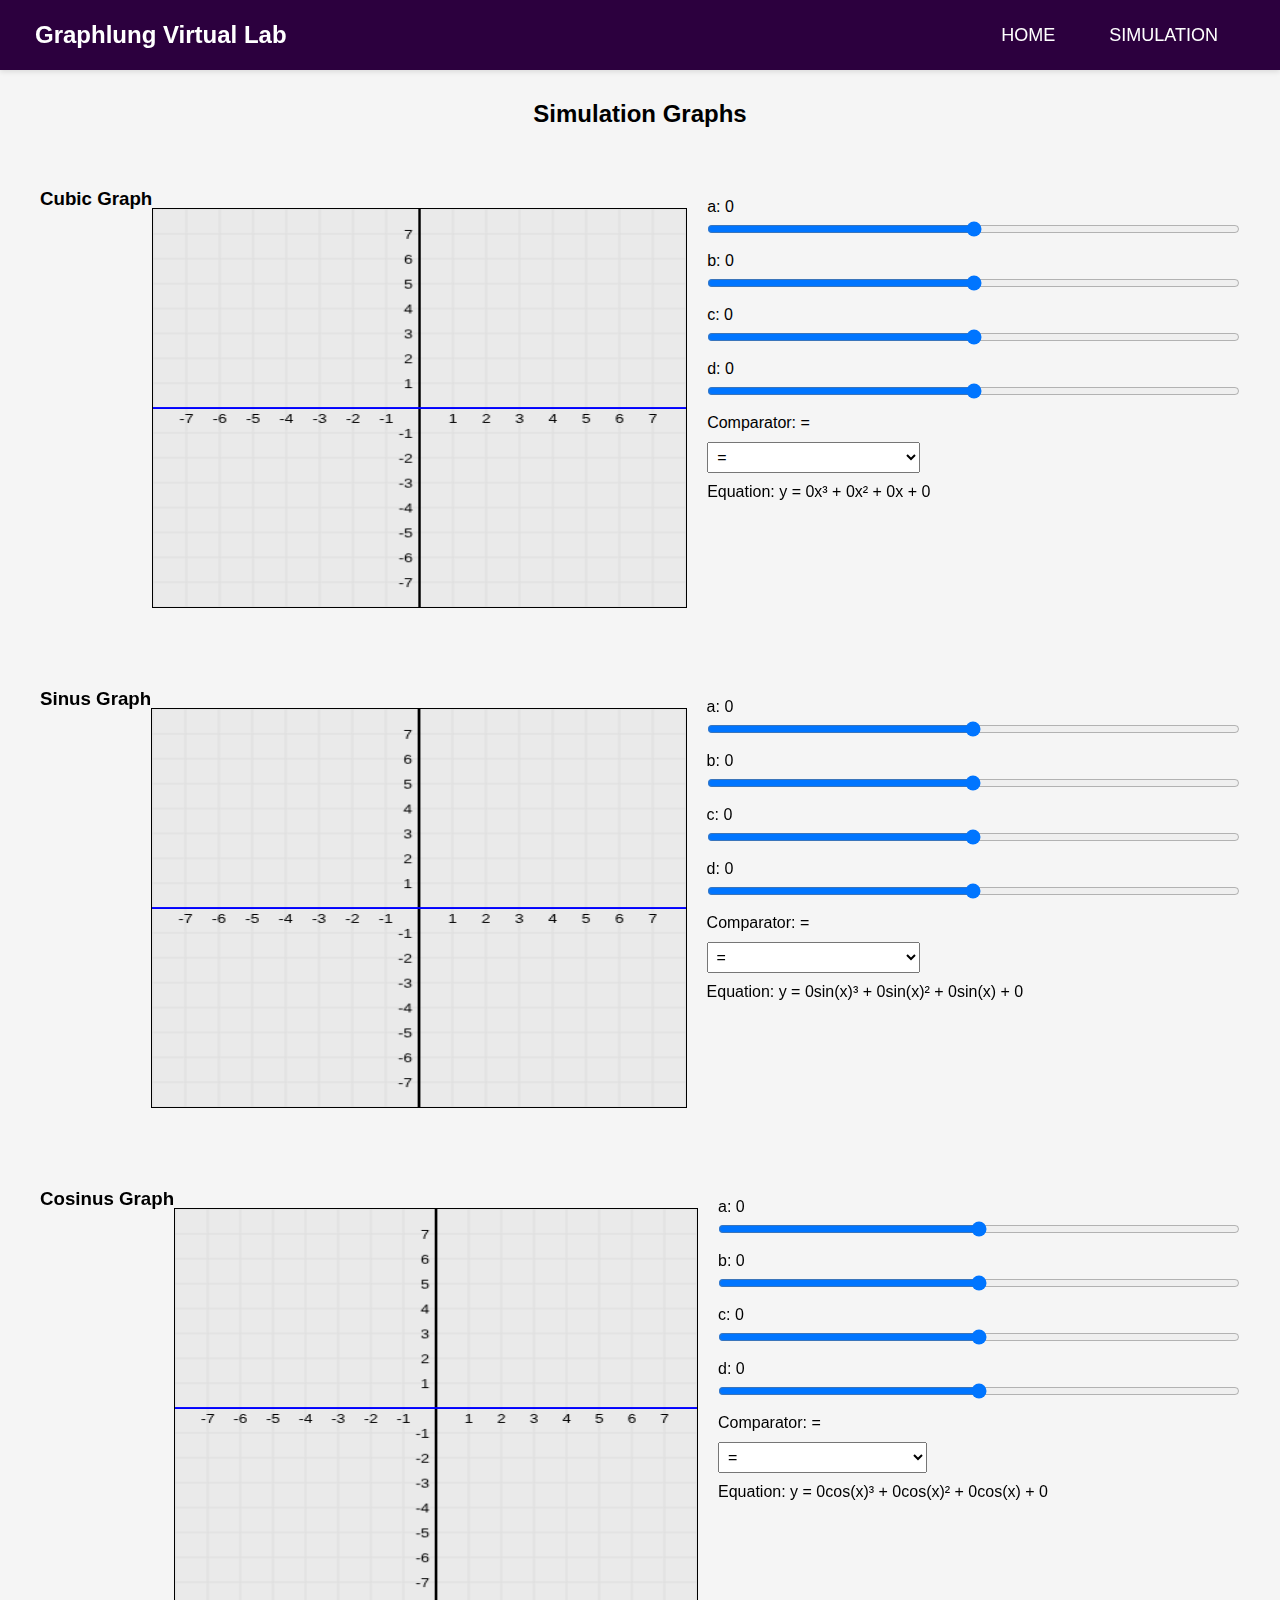
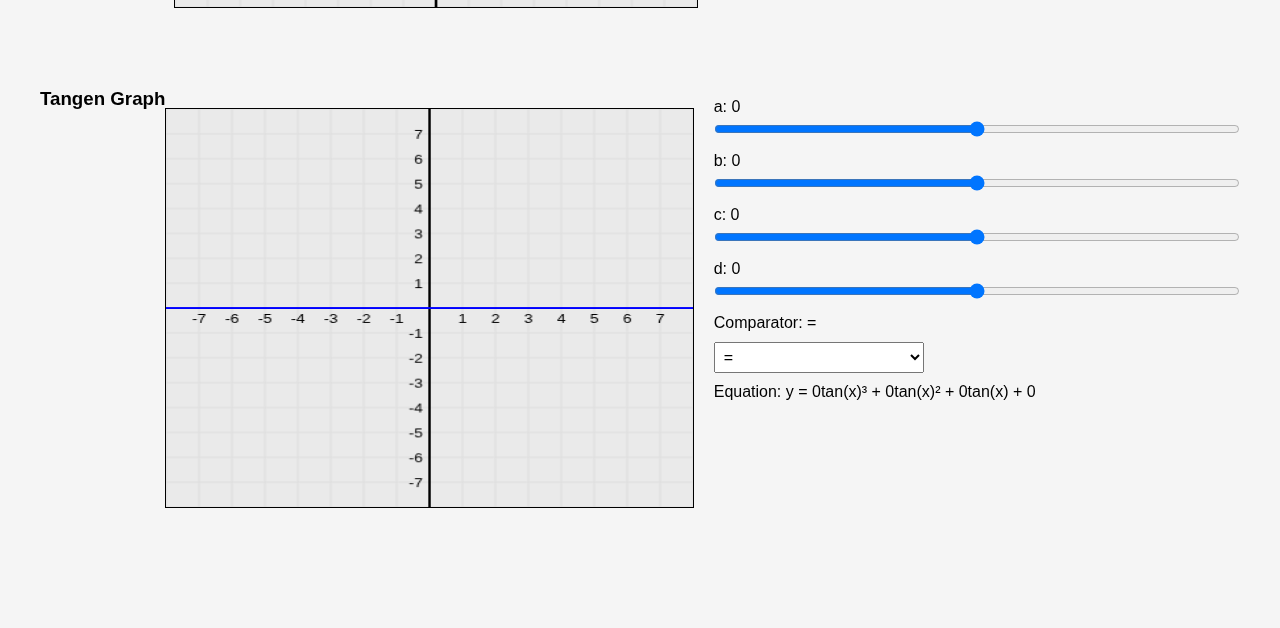
==== src/frontend/simulation.html @ 2dff0495 "feat: add home, script, simulation, style" ====
<!DOCTYPE html>
<html lang="en">
<head>
    <meta charset="UTF-8">
    <meta name="viewport" content="width=device-width, initial-scale=1.0">
    <title>Graphlung Virtual Lab - Simulation</title>
    <link rel="stylesheet" href="style.css">
</head>
<body>
    <header>
        <h1>Graphlung Virtual Lab</h1>
        <nav>
            <div class="hamburger" onclick="toggleMenu()">☰</div>
            <ul class="nav-links" id="nav-links">
                <li class="dropdown">
                    <a href="home.html">HOME</a>
                    <ul class="dropdown-content">
                        <li><a href="#general">General</a></li>
                        <li><a href="#math">Math</a></li>
                        <li><a href="#graph">Graph</a></li>
                    </ul>
                </li>
                <li class="dropdown">
                    <a href="simulation.html">SIMULATION</a>
                    <ul class="dropdown-content">
                        <li><a href="#cubic">Cubic</a></li>
                        <li><a href="#sinus">Sinus</a></li>
                        <li><a href="#cosinus">Cosinus</a></li>
                        <li><a href="#tangen">Tangen</a></li>
                    </ul>
                </li>
            </ul>
        </nav>
    </header>

    <section id="simulation" class="content-section">
        <h2>Simulation Graphs</h2>

        <!-- Cubic Graph Section -->
        <section id="cubic" class="graph-section">
            <h3>Cubic Graph</h3>
            <canvas id="cubic-graph" width="400" height="400"></canvas>
            <div class="controls">
                <label>a: <span id="cubic-a-value">0</span></label>
                <input type="range" id="cubic-a-slider" min="-7" max="7" value="0">

                <label>b: <span id="cubic-b-value">0</span></label>
                <input type="range" id="cubic-b-slider" min="-7" max="7" value="0">

                <label>c: <span id="cubic-c-value">0</span></label>
                <input type="range" id="cubic-c-slider" min="-7" max="7" value="0">

                <label>d: <span id="cubic-d-value">0</span></label>
                <input type="range" id="cubic-d-slider" min="-7" max="7" value="0">

                <label>Comparator: <span id="cubic-comparator-value">=</span></label>
                <select class="comparator">
                    <option value="=">=</option>
                    <option value="<"><</option>
                    <option value=">">></option>
                </select>

                <p>Equation: <span id="cubic-equation-display">y = 0x³ + 0x² + 0x + 0</span></p>
            </div>
        </section>

        <!-- Sinus Graph Section -->
        <section id="sinus" class="graph-section">
            <h3>Sinus Graph</h3>
            <canvas id="sinus-graph" width="400" height="400"></canvas>
            <div class="controls">
                <label>a: <span id="sinus-a-value">0</span></label>
                <input type="range" id="sinus-a-slider" min="-7" max="7" value="0">

                <label>b: <span id="sinus-b-value">0</span></label>
                <input type="range" id="sinus-b-slider" min="-7" max="7" value="0">

                <label>c: <span id="sinus-c-value">0</span></label>
                <input type="range" id="sinus-c-slider" min="-7" max="7" value="0">

                <label>d: <span id="sinus-d-value">0</span></label>
                <input type="range" id="sinus-d-slider" min="-7" max="7" value="0">

                <label>Comparator: <span id="sinus-comparator-value">=</span></label>
                <select class="comparator">
                    <option value="=">=</option>
                    <option value="<"><</option>
                    <option value=">">></option>
                </select>

                <p>Equation: <span id="sinus-equation-display">y = a sin(x)³ + b sin(x)² + c sin(x) + d</span></p>
            </div>
        </section>

        <!-- Cosinus Graph Section -->
        <section id="cosinus" class="graph-section">
            <h3>Cosinus Graph</h3>
            <canvas id="cosinus-graph" width="400" height="400"></canvas>
            <div class="controls">
                <label>a: <span id="cosinus-a-value">0</span></label>
                <input type="range" id="cosinus-a-slider" min="-7" max="7" value="0">

                <label>b: <span id="cosinus-b-value">0</span></label>
                <input type="range" id="cosinus-b-slider" min="-7" max="7" value="0">

                <label>c: <span id="cosinus-c-value">0</span></label>
                <input type="range" id="cosinus-c-slider" min="-7" max="7" value="0">

                <label>d: <span id="cosinus-d-value">0</span></label>
                <input type="range" id="cosinus-d-slider" min="-7" max="7" value="0">

                <label>Comparator: <span id="cosinus-comparator-value">=</span></label>
                <select class="comparator">
                    <option value="=">=</option>
                    <option value="<"><</option>
                    <option value=">">></option>
                </select>

                <p>Equation: <span id="cosinus-equation-display">y = a sin(x)³ + b sin(x)² + c sin(x) + d</span></p>
            </div>
        </section>

        <!-- Tangen Graph Section -->
        <section id="tangen" class="graph-section">
            <h3>Tangen Graph</h3>
            <canvas id="tangen-graph" width="400" height="400"></canvas>
            <div class="controls">
                <label>a: <span id="tangen-a-value">0</span></label>
                <input type="range" id="tangen-a-slider" min="-7" max="7" value="0">

                <label>b: <span id="tangen-b-value">0</span></label>
                <input type="range" id="tangen-b-slider" min="-7" max="7" value="0">

                <label>c: <span id="tangen-c-value">0</span></label>
                <input type="range" id="tangen-c-slider" min="-7" max="7" value="0">

                <label>d: <span id="tangen-d-value">0</span></label>
                <input type="range" id="tangen-d-slider" min="-7" max="7" value="0">

                <label>Comparator: <span id="tangen-comparator-value">=</span></label>
                <select class="comparator">
                    <option value="=">=</option>
                    <option value="<"><</option>
                    <option value=">">></option>
                </select>

                <p>Equation: <span id="tangen-equation-display">y = a sin(x)³ + b sin(x)² + c sin(x) + d</span></p>
            </div>
        </section>

    </section>

    <script src="script.js"></script>
</body>
</html>
---- src/frontend/style.css ----
/* GLOBAL STYLE */
* {
    margin: 0;
    padding: 0;
    box-sizing: border-box;
  }
  
  body {
    font-family: Arial, sans-serif;
    background-color: #f5f5f5;
  }
  
  /* HEADER STYLING */
  header {
    background-color: #2c003e;
    color: white;
    padding: 15px;
    text-align: center;
    position: fixed;
    top: 0;
    left: 0;
    width: 100%;
    z-index: 1000;
    box-shadow: 0 2px 5px rgba(0, 0, 0, 0.1);
    height: 70px;
    display: flex;
    justify-content: space-between;
    align-items: center;
  }
  
  /* LOGO / TITLE IN HEADER */
  header h1 {
    margin-left: 20px;
    font-size: 24px;
    white-space: nowrap;
  }
  
  /* NAVBAR */
  .nav-links {
    list-style: none;
    display: flex;
    justify-content: center;
    align-items: center;
    margin-right: 20px;
  }
  
  .nav-links li {
    margin: 0 15px;
    position: relative;
  }
  
  .nav-links a {
    color: white;
    text-decoration: none;
    font-size: 18px;
    padding: 8px 12px;
    cursor: pointer;
  }
  
  .nav-links a:hover {
    background-color: #4b0082;
    border-radius: 5px;
  }
  
  .nav-links a:active {
    color: yellow;
  }
  
  /* DROPDOWN MENU */
  .dropdown-content {
    display: none;
    position: absolute;
    background-color: #4b0082;
    list-style: none;
    padding: 10px;
    border-radius: 5px;
    top: 100%; /* Position directly below parent */
    left: 0;
    z-index: 1001;
    min-width: 150px;
  }
  
  /* Ensure dropdown stays open when hovered */
  .dropdown:hover .dropdown-content,
  .dropdown-content:hover {
    display: block;
  }
  
  .dropdown-content li {
    padding: 5px 0;
  }
  
  .dropdown-content a {
    display: block;
    color: white;
    text-decoration: none;
    padding: 5px 10px;
  }
  
  .dropdown-content a:hover {
    background-color: #6a0dad;
  }
  
  /* HAMBURGER MENU FOR MOBILE */
  .hamburger {
    display: none;
    font-size: 28px;
    cursor: pointer;
    margin-right: 20px;
  }
  
  /* CONTENT SECTION */
  .content-section {
    padding: 100px 20px;  /* Adjust for fixed header */
    text-align: center;
  }
  
  .graph-container {
    display: flex;
    flex-wrap: wrap;
    justify-content: space-around;
    margin-top: 20px;
  }
  
  /* CANVAS STYLING */
  canvas {
    background-color: #eaeaea;
    margin-top: 20px;
    border: 1px solid #000;
  }
  
  /* SIMULATION SECTION LAYOUT */
  .graph-section {
    display: flex;
    justify-content: space-between;
    align-items: flex-start;
    margin-top: 40px;
    padding: 20px;
  }
  
  /* Canvas on the Left Side */
  .graph-section canvas {
    width: 400px;
    height: 400px;
    flex: 1;
    margin-right: 20px;
    border: 1px solid #000;
  }
  
  /* Controls on the Right Side */
  .graph-section .controls {
    flex: 1;
    display: flex;
    flex-direction: column;
    justify-content: flex-start;
    align-items: flex-start;
    width: 300px;
  }
  
  /* Control Items such as Sliders and Dropdowns */
  .controls label {
    margin-top: 10px;
    font-size: 16px;
  }
  
  .controls input[type="range"] {
    width: 100%;
    margin: 5px 0;
  }
  
  /* Comparator Dropdown Styling */
  .controls select {
    width: 40%;
    margin: 10px 0;
    padding: 5px;
    font-size: 16px;
    display: flex;
  }
  
  /* Responsive Design */
  @media (max-width: 768px) {
    .hamburger {
        display: block;
    }
  
    .nav-links {
        display: none;
        flex-direction: column;
        background-color: #2c003e;
        position: absolute;
        top: 70px;
        left: 0;
        width: 100%;
    }
  
    .nav-links.active {
        display: flex;
    }
  
    .nav-links li {
        margin: 10px 0;
    }
  
    .graph-container {
        flex-direction: column;
        align-items: center;
    }
  
    .graph-section {
      display: flex;
      justify-content: space-between;
      align-items: flex-start;
      margin-top: 40px;
      padding: 20px;
    }
  
  /* Canvas Styling */
    .graph-section canvas {
        width: 400px;
        height: 400px;
        border: 1px solid black;
        margin-right: 20px;
    }
  
    /* Controls Styling */
    .controls {
        display: flex;
        flex-direction: column;
        width: 300px;
        align-items: flex-start;
    }
  
    .controls input[type="range"] {
        width: 100%;
        margin: 5px 0;
    }
  }
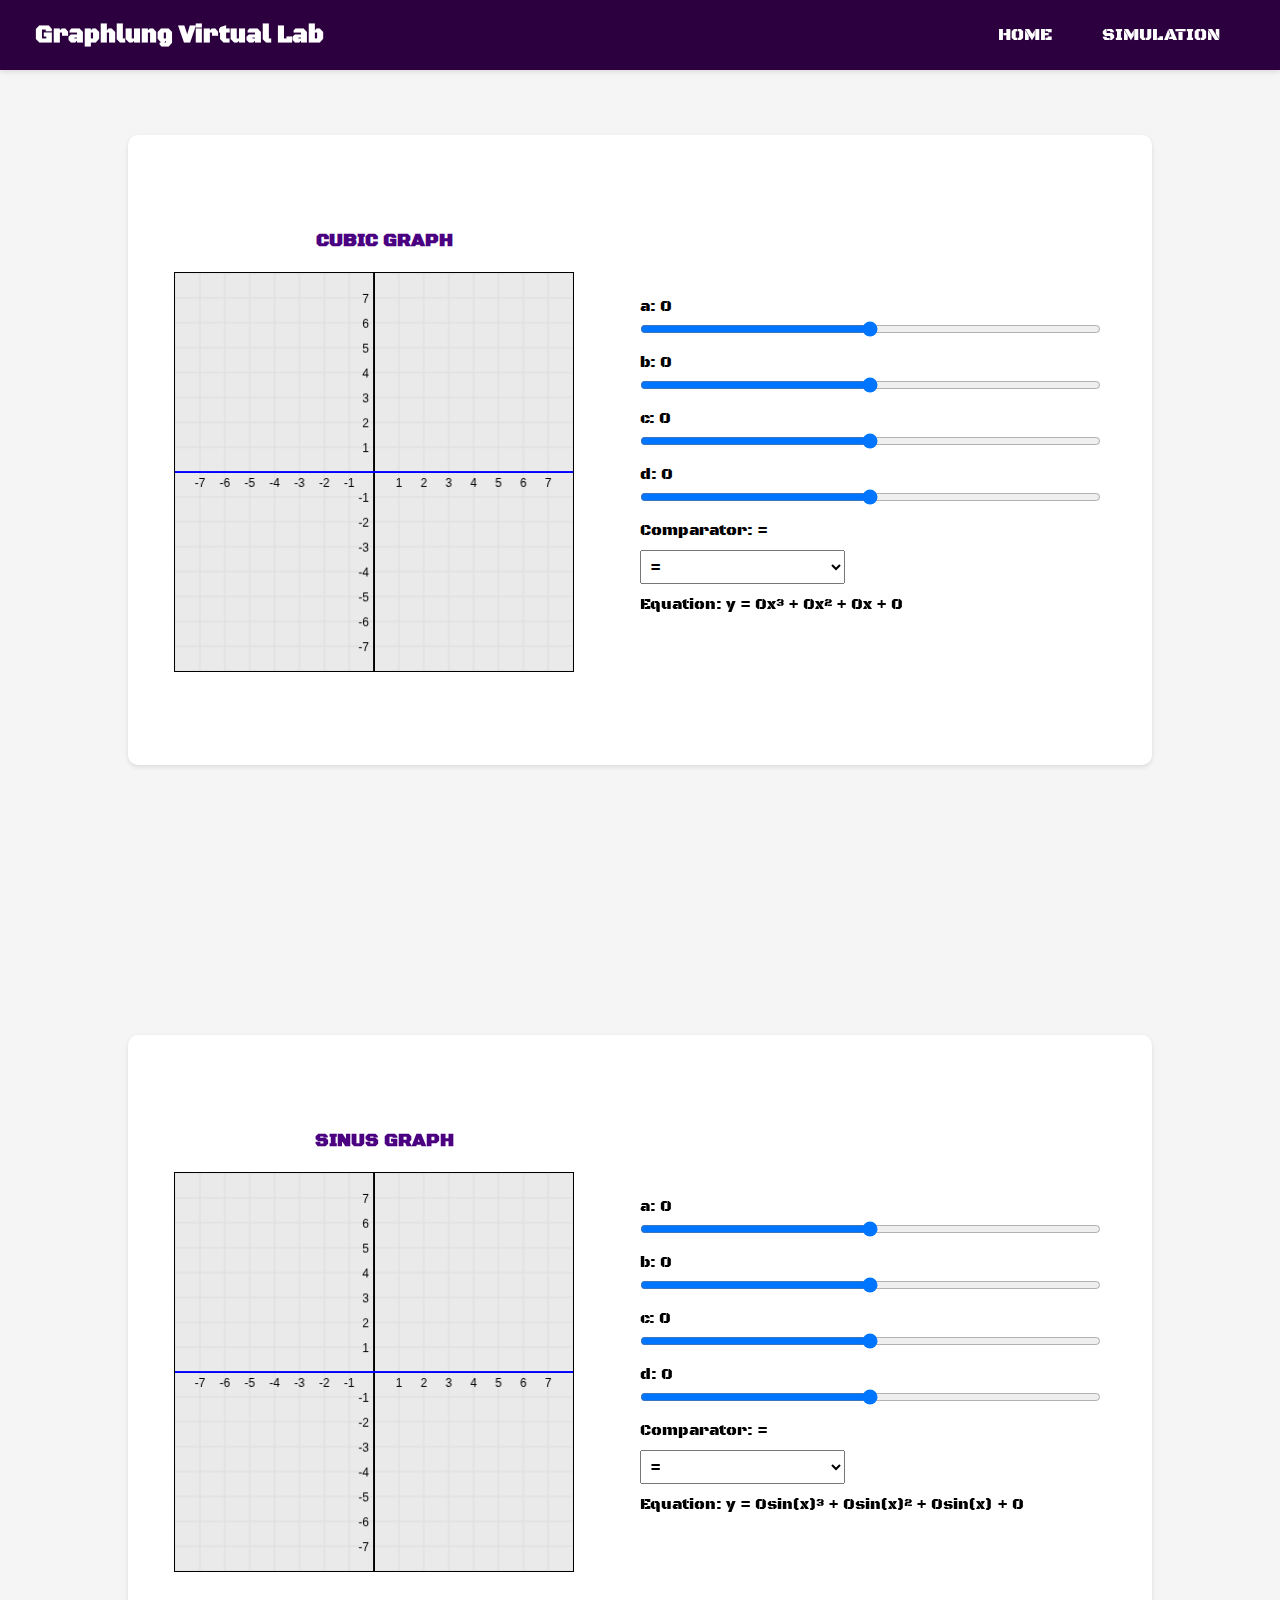
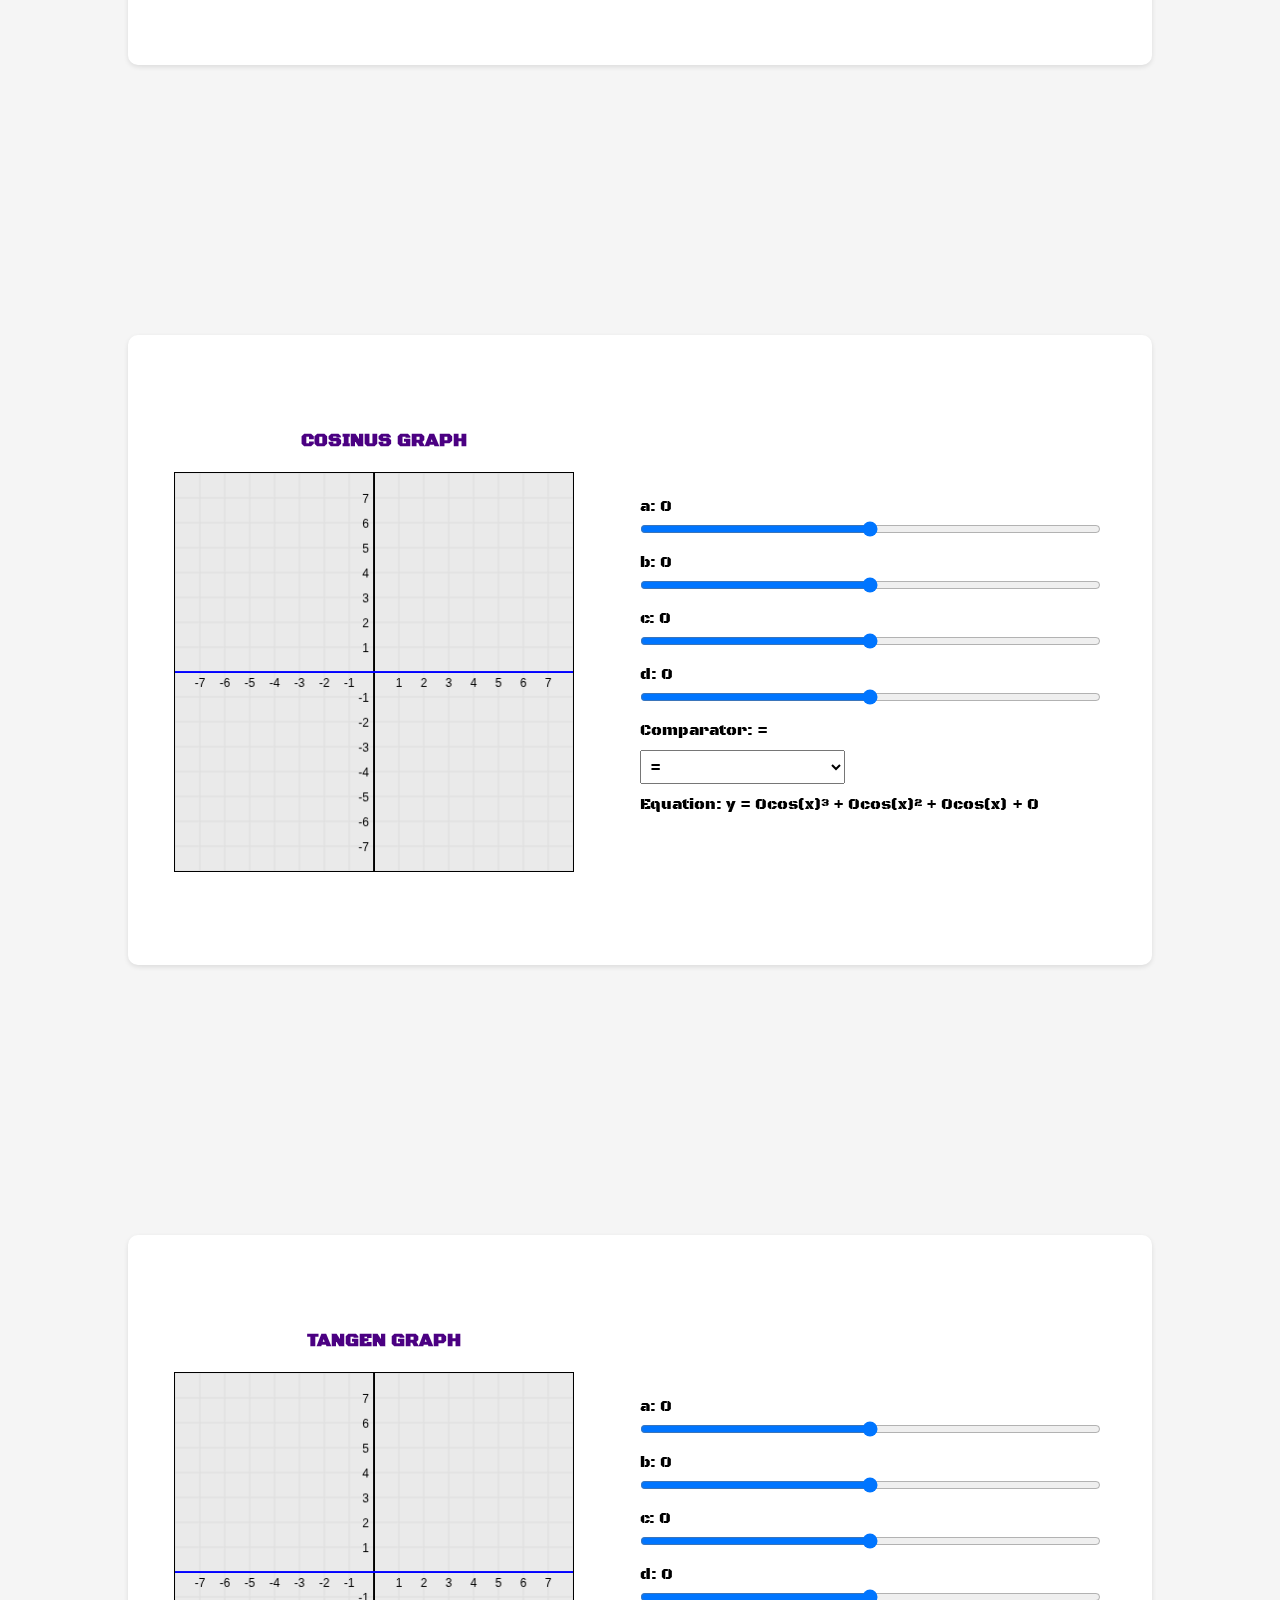
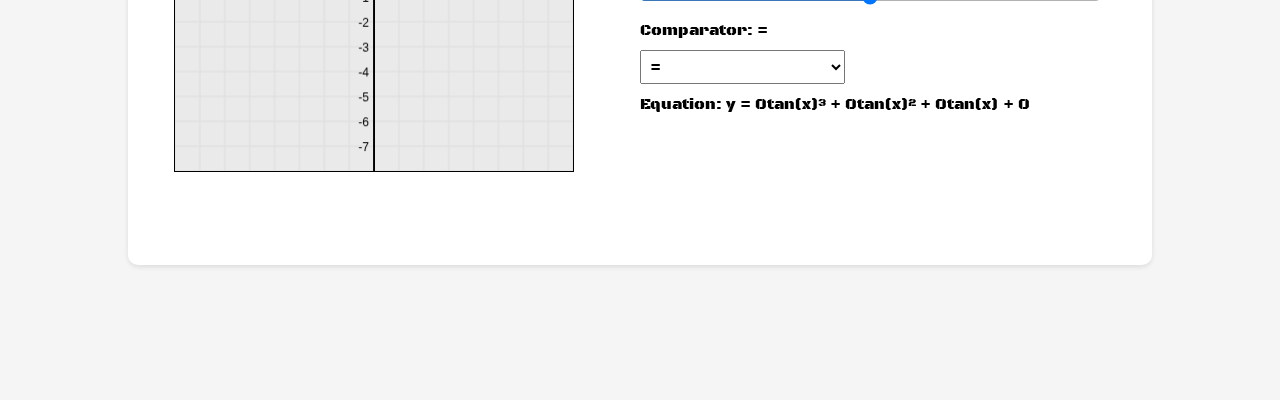
==== commit d9a708e5: "refactor: revisi directory" ====
--- a/src/frontend/simulation.html
+++ b/src/frontend/simulation.html
@@ -3,8 +3,14 @@
 <head>
     <meta charset="UTF-8">
     <meta name="viewport" content="width=device-width, initial-scale=1.0">
+    <!-- css -->
+    <link rel="stylesheet" href="../frontend/style/simulation.css">
+    <link rel="preconnect" href="https://fonts.googleapis.com">
+    <link rel="preconnect" href="https://fonts.gstatic.com" crossorigin>
+    <link href="https://fonts.googleapis.com/css2?family=Black+Ops+One&family=Jersey+10+Charted&family=Jersey+15&display=swap" rel="stylesheet">
+    <!-- js -->
+    <script src="script.js"></script>
     <title>Graphlung Virtual Lab - Simulation</title>
-    <link rel="stylesheet" href="style.css">
 </head>
 <body>
     <header>
@@ -15,31 +21,31 @@
                 <li class="dropdown">
                     <a href="home.html">HOME</a>
                     <ul class="dropdown-content">
-                        <li><a href="#general">General</a></li>
-                        <li><a href="#math">Math</a></li>
-                        <li><a href="#graph">Graph</a></li>
+                        <li><a href="home.html#general">General</a></li>
+                        <li><a href="home.html#math">Math</a></li>
+                        <li><a href="home.html#graph">Graph</a></li>
                     </ul>
                 </li>
                 <li class="dropdown">
                     <a href="simulation.html">SIMULATION</a>
                     <ul class="dropdown-content">
-                        <li><a href="#cubic">Cubic</a></li>
-                        <li><a href="#sinus">Sinus</a></li>
-                        <li><a href="#cosinus">Cosinus</a></li>
-                        <li><a href="#tangen">Tangen</a></li>
+                        <li><a href="simulation.html#cubic">Cubic</a></li>
+                        <li><a href="simulation.html#sinus">Sinus</a></li>
+                        <li><a href="simulation.html#cosinus">Cosinus</a></li>
+                        <li><a href="simulation.html#tangen">Tangen</a></li>
                     </ul>
                 </li>
             </ul>
         </nav>
     </header>
 
-    <section id="simulation" class="content-section">
-        <h2>Simulation Graphs</h2>
-
-        <!-- Cubic Graph Section -->
-        <section id="cubic" class="graph-section">
-            <h3>Cubic Graph</h3>
-            <canvas id="cubic-graph" width="400" height="400"></canvas>
+    <!-- Cubic Graph Section -->
+    <section id="cubic" class="graph-section">
+        <div class="graphContainer">
+            <div class="left-section">
+                <h3>CUBIC GRAPH</h3>
+                <canvas id="cubic-graph" width="400" height="400"></canvas>
+            </div>
             <div class="controls">
                 <label>a: <span id="cubic-a-value">0</span></label>
                 <input type="range" id="cubic-a-slider" min="-7" max="7" value="0">
@@ -62,94 +68,103 @@
 
                 <p>Equation: <span id="cubic-equation-display">y = 0x³ + 0x² + 0x + 0</span></p>
             </div>
-        </section>
+        </div>
+    </section>
 
-        <!-- Sinus Graph Section -->
-        <section id="sinus" class="graph-section">
-            <h3>Sinus Graph</h3>
-            <canvas id="sinus-graph" width="400" height="400"></canvas>
+    <!-- Sinus Graph Section -->
+    <section id="sinus" class="graph-section">
+        <div class="graphContainer">
+            <div class="left-section">
+                <h3>SINUS GRAPH</h3>
+                <canvas id="sinus-graph" width="400" height="400"></canvas>
+            </div>
             <div class="controls">
                 <label>a: <span id="sinus-a-value">0</span></label>
                 <input type="range" id="sinus-a-slider" min="-7" max="7" value="0">
-
+    
                 <label>b: <span id="sinus-b-value">0</span></label>
                 <input type="range" id="sinus-b-slider" min="-7" max="7" value="0">
-
+    
                 <label>c: <span id="sinus-c-value">0</span></label>
                 <input type="range" id="sinus-c-slider" min="-7" max="7" value="0">
-
+    
                 <label>d: <span id="sinus-d-value">0</span></label>
                 <input type="range" id="sinus-d-slider" min="-7" max="7" value="0">
-
+    
                 <label>Comparator: <span id="sinus-comparator-value">=</span></label>
                 <select class="comparator">
                     <option value="=">=</option>
                     <option value="<"><</option>
                     <option value=">">></option>
                 </select>
-
+    
                 <p>Equation: <span id="sinus-equation-display">y = a sin(x)³ + b sin(x)² + c sin(x) + d</span></p>
             </div>
-        </section>
+        </div>
+    </section>
 
-        <!-- Cosinus Graph Section -->
-        <section id="cosinus" class="graph-section">
-            <h3>Cosinus Graph</h3>
-            <canvas id="cosinus-graph" width="400" height="400"></canvas>
+    <!-- Cosinus Graph Section -->
+    <section id="cosinus" class="graph-section">
+        <div class="graphContainer">
+            <div class="left-section">
+                <h3>COSINUS GRAPH</h3>
+                <canvas id="cosinus-graph" width="400" height="400"></canvas>
+            </div>
             <div class="controls">
                 <label>a: <span id="cosinus-a-value">0</span></label>
                 <input type="range" id="cosinus-a-slider" min="-7" max="7" value="0">
-
+    
                 <label>b: <span id="cosinus-b-value">0</span></label>
                 <input type="range" id="cosinus-b-slider" min="-7" max="7" value="0">
-
+    
                 <label>c: <span id="cosinus-c-value">0</span></label>
                 <input type="range" id="cosinus-c-slider" min="-7" max="7" value="0">
-
+    
                 <label>d: <span id="cosinus-d-value">0</span></label>
                 <input type="range" id="cosinus-d-slider" min="-7" max="7" value="0">
-
+    
                 <label>Comparator: <span id="cosinus-comparator-value">=</span></label>
                 <select class="comparator">
                     <option value="=">=</option>
                     <option value="<"><</option>
                     <option value=">">></option>
                 </select>
-
+    
                 <p>Equation: <span id="cosinus-equation-display">y = a sin(x)³ + b sin(x)² + c sin(x) + d</span></p>
             </div>
-        </section>
+        </div>
+    </section>
 
-        <!-- Tangen Graph Section -->
-        <section id="tangen" class="graph-section">
-            <h3>Tangen Graph</h3>
-            <canvas id="tangen-graph" width="400" height="400"></canvas>
+    <!-- Tangen Graph Section -->
+    <section id="tangen" class="graph-section">
+        <div class="graphContainer">
+            <div class="left-section">
+                <h3>TANGEN GRAPH</h3>
+                <canvas id="tangen-graph" width="400" height="400"></canvas>
+            </div>
             <div class="controls">
                 <label>a: <span id="tangen-a-value">0</span></label>
                 <input type="range" id="tangen-a-slider" min="-7" max="7" value="0">
-
+    
                 <label>b: <span id="tangen-b-value">0</span></label>
                 <input type="range" id="tangen-b-slider" min="-7" max="7" value="0">
-
+    
                 <label>c: <span id="tangen-c-value">0</span></label>
                 <input type="range" id="tangen-c-slider" min="-7" max="7" value="0">
-
+    
                 <label>d: <span id="tangen-d-value">0</span></label>
                 <input type="range" id="tangen-d-slider" min="-7" max="7" value="0">
-
+    
                 <label>Comparator: <span id="tangen-comparator-value">=</span></label>
                 <select class="comparator">
                     <option value="=">=</option>
                     <option value="<"><</option>
                     <option value=">">></option>
                 </select>
-
+    
                 <p>Equation: <span id="tangen-equation-display">y = a sin(x)³ + b sin(x)² + c sin(x) + d</span></p>
             </div>
-        </section>
-
+        </div>
     </section>
-
-    <script src="script.js"></script>
 </body>
 </html>
--- a/src/frontend/style/simulation.css
+++ b/src/frontend/style/simulation.css
@@ -0,0 +1,254 @@
+* {
+    margin: 0;
+    padding: 0;
+    box-sizing: border-box;
+    scroll-behavior: smooth;
+    font-family: "Black Ops One", system-ui;
+  }
+  
+  body {
+    font-family: Arial, sans-serif;
+    background-color: #f5f5f5;
+  }
+  
+  section {
+    height: 100vh;
+    width: 100%;
+    display: flex;
+    justify-content: center;
+    align-items: center;
+  }
+  
+  header {
+    background-color: #2c003e;
+    color: white;
+    padding: 15px;
+    text-align: center;
+    position: fixed;
+    top: 0;
+    left: 0;
+    width: 100%;
+    z-index: 1000;
+    box-shadow: 0 2px 5px rgba(0, 0, 0, 0.1);
+    height: 70px;
+    display: flex;
+    justify-content: space-between;
+    align-items: center;
+  }
+  
+  header h1 {
+    margin-left: 20px;
+    font-size: 24px;
+    white-space: nowrap;
+  }
+  
+  .nav-links {
+    list-style: none;
+    display: flex;
+    justify-content: center;
+    align-items: center;
+    margin-right: 20px;
+  }
+  
+  .dropdown {
+    position: relative;
+    width: 100%;
+  }
+  
+  .nav-links a {
+    color: white;
+    padding: 25px; 
+    text-decoration: none;
+    font-size: 18px;
+    cursor: pointer;
+    display: block; 
+  }
+  
+  .nav-links a:hover {
+    background-color: #4b0082;
+  }
+  
+  .nav-links a:active {
+    color: yellow;
+  }
+  
+  .dropdown-content {
+    display: none;
+    position: absolute;
+    background-color: #2c003e;
+    list-style: none;
+    top: 100%; 
+    left: 0;
+    z-index: 1001;
+    width: 100%; 
+    box-sizing: border-box; 
+    border-radius: 0 0 5px 5px;
+    overflow: hidden;
+  }
+  
+  .dropdown:hover .dropdown-content,
+  .dropdown-content:hover {
+    display: block;
+  }
+  
+  .dropdown-content a {
+    display: block;
+    color: white;
+    text-decoration: none;
+    padding: 10px 15px;
+  }
+  
+  .dropdown-content a:hover {
+    background-color: #6a0dad;
+  }
+  
+  .hamburger {
+    display: none;
+    font-size: 28px;
+    cursor: pointer;
+    margin-right: 20px;
+  }
+  
+  .graph-container {
+    display: flex;
+    flex-wrap: wrap;
+    justify-content: space-around;
+    margin-top: 20px;
+  }
+  
+  canvas {
+    background-color: #eaeaea;
+    margin-top: 20px;
+    border: 1px solid #000;
+  }
+  
+  #cubic {
+    height: 100vh;
+    width: 100%;
+    display: flex;
+    justify-content: center;
+    align-items: center;
+  }
+  
+  .graphContainer {
+    height: 70%;
+    width: 80%;
+    display: flex;
+    justify-content: center;
+    align-items: center;
+    background-color: #fff;
+    border-radius: 10px;
+    box-shadow: 0 2px 5px rgba(0, 0, 0, 0.1);
+  }
+  
+  .left-section {
+    display: flex;
+    flex-direction: column;
+    justify-content: center;
+    align-items: center;
+    width: 50%;
+    height: 60%;
+  }
+  
+  .left-section h3 {
+    color: #4b0082;
+  }
+  
+  .controls {
+    display: flex;
+    flex-direction: column;
+    justify-content: center;
+    align-items: center;
+    width: 40%;
+    height: 60%;
+  }
+  
+  .graph-section canvas {
+    width: 400px;
+    height: 400px;
+    flex: 1;
+    margin-right: 20px;
+    border: 1px solid #000;
+  }
+  
+  .graph-section .controls {
+    flex: 1;
+    display: flex;
+    justify-content: center;
+    align-items: flex-start;
+    width: 300px;
+  }
+  
+  .controls label {
+    margin-top: 10px;
+    font-size: 16px;
+  }
+  
+  .controls input[type="range"] {
+    width: 90%;
+    margin: 5px 0;
+  }
+  
+  .controls select {
+    width: 40%;
+    margin: 10px 0;
+    padding: 5px;
+    font-size: 16px;
+    display: flex;
+  }
+  
+  @media (max-width: 768px) {
+    .hamburger {
+        display: block;
+    }
+  
+    .nav-links {
+        display: none;
+        flex-direction: column;
+        background-color: #2c003e;
+        position: absolute;
+        top: 70px;
+        left: 0;
+        width: 100%;
+    }
+  
+    .nav-links.active {
+        display: flex;
+    }
+  
+    .nav-links li {
+        margin: 10px 0;
+    }
+  
+    .graph-container {
+        flex-direction: column;
+        align-items: center;
+    }
+  
+    .graph-section {
+      display: flex;
+      justify-content: space-between;
+      align-items: flex-start;
+      margin-top: 40px;
+      padding: 20px;
+    }
+  
+    .graph-section canvas {
+        width: 400px;
+        height: 400px;
+        border: 1px solid black;
+        margin-right: 20px;
+    }
+  
+    .controls {
+        display: flex;
+        flex-direction: column;
+        width: 300px;
+        align-items: flex-start;
+    }
+  
+    .controls input[type="range"] {
+        width: 100%;
+        margin: 5px 0;
+    }
+  }